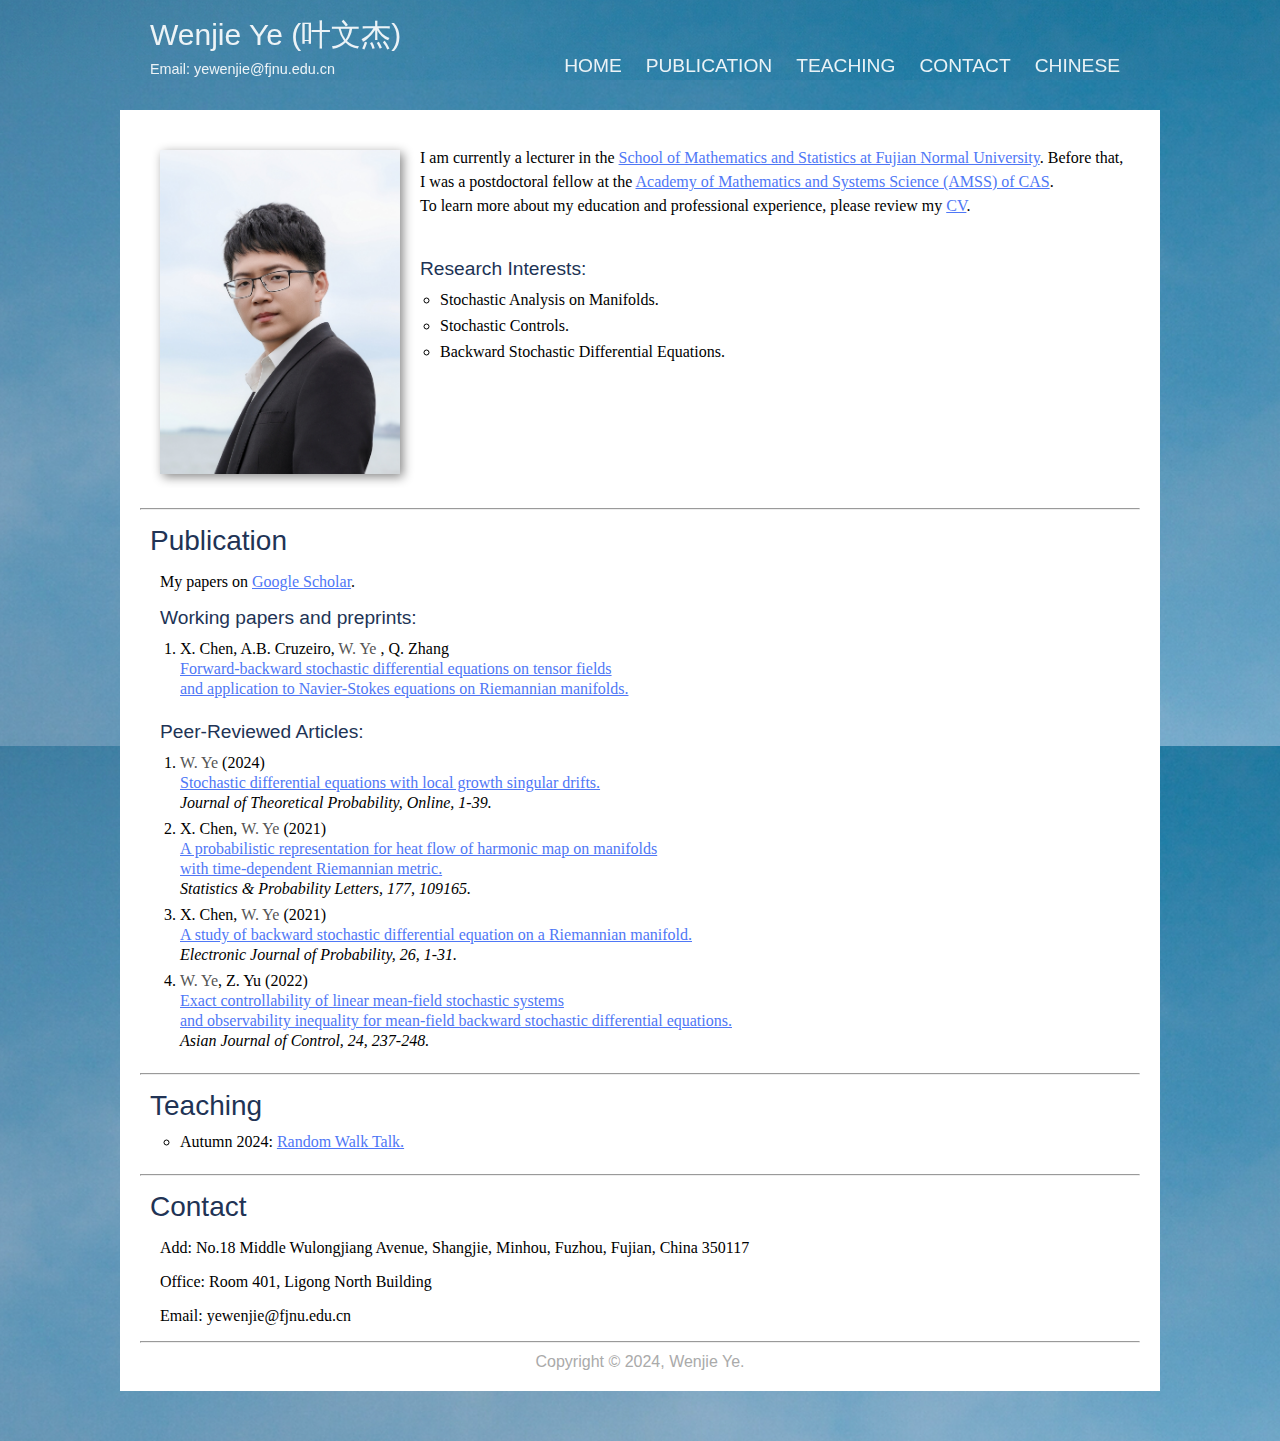
==== index.html @ bfc4f63e "new page" ====
<!DOCTYPE HTML>
<html>
<head>
  <!--header and icon-->
  <title>Wenjie Ye - FJNU</title>
  <link rel="shortcut icon" type="image/x-icon" href="images/favicon.ico"/>
  <link rel="stylesheet" href="css/style.css">
</head>

<!--main content-->
<body>
  <!--banner info-->
  <div class="banner">
    <div id="header">
      <div id="name">Wenjie Ye (叶文杰)</div>
      <div id="email">Email: yewenjie@fjnu.edu.cn</div>
      <div id="navigator">
        <div class="nav_cell"><a class="nav" href="#home", style="color:white; text-decoration:none">Home</a></div>
        <div class="nav_cell"><a class="nav" href="#publication", style="color:white; text-decoration:none">Publication</a></div>
        <div class="nav_cell"><a class="nav" href="#teaching", style="color:white; text-decoration:none">Teaching</a></div>
        <div class="nav_cell"><a class="nav" href="#contact", style="color:white;text-decoration:none">Contact</a></div>
        <div class="nav_cell"><a class="nav" href="chinese.html" target="_blank", style="color:white;text-decoration:none">Chinese</a></div>
      </div>
    </div>
  </div>

  <!-- home -->
  <div id="main">
    <div class="content">
      <a class="anchor" id="home"></a>
      <div class="introduction">

        <div id="selfie">
          <!--这里放照片-->
          <img src="images/selfie2.jpg" /><br>
          <div style="text-align: center; margin-top: 10px; font: normal 0.90em 'trebuchet ms', arial, sans-serif;"></div>
        </div>

        <!--这里自我简介-->
        <div class="right">
          <p>I am currently a lecturer in the <a class="link" href="https://math.fjnu.edu.cn/" target="_blank">School of Mathematics and Statistics at Fujian Normal University</a>. Before that, I was a postdoctoral fellow at the <a class="link" href="http://www.amss.ac.cn/" target="_blank">Academy of Mathematics and Systems Science (AMSS) of CAS</a>. <br> To learn more about my education and professional experience, please review my <a class="link" href="files/my_cv_2024.pdf" target="_blank">CV</a>. </p>
         <br>
          <div class="subtitle">Research Interests:</div>
          <ul>
               <li class="big">Stochastic Analysis on Manifolds.</li>
               <li class="big">Stochastic Controls.</li>
               <li class="big">Backward Stochastic Differential Equations.</li>
          </ul>
        </div>
    </div>

    <hr>

    <!-- publication -->
    <div class="content">
      <div class="title">Publication</div>
      <a class="anchor" id="publication" name="publication"></a>

      <p style="margin-left: 20px">My papers on <a class="link" href="https://scholar.google.com/citations?user=xoWgdRgAAAAJ&hl=en" target="_blank">Google Scholar</a>.</p>

      <!--这里添加 working paper/href是文章的链接 中间放题目-->
      <div class="subtitle">Working papers and preprints:</div>

        <ol>

          <li>X. Chen, A.B. Cruzeiro,<span class="emph"> W. Ye </span>, Q. Zhang<br>
          <a class="link" href="https://arxiv.org/abs/2301.06490" target="_blank">Forward-backward stochastic differential equations on tensor fields <br> and application to Navier-Stokes equations on Riemannian manifolds.</a><br>
          </li>
        </ol>
      <!--这里添加发表paper/href是文章的链接 中间放题目-->
      <div class="subtitle">Peer-Reviewed Articles:</div>

        <ol>
          <li><span class="emph"> W. Ye</span> (2024)<br>
            <a class="link" href="https://link.springer.com/article/10.1007/s10959-024-01333-5" target="_blank">Stochastic differential equations with local growth singular drifts.</a><br>
            <i>Journal of Theoretical Probability, Online, 1-39.</i><br>
            </li>
        
          <li>X. Chen, <span class="emph"> W. Ye</span> (2021)<br>
          <a class="link" href="https://www.sciencedirect.com/science/article/pii/S0167715221001279" target="_blank">A probabilistic representation for heat flow of harmonic map on manifolds<br> with time-dependent Riemannian metric.</a><br>
          <i>Statistics & Probability Letters, 177, 109165.</i><br>
          </li>

         <li>X. Chen, <span class="emph"> W. Ye</span> (2021)<br>
          <a class="link" href="https://projecteuclid.org/journals/electronic-journal-of-probability/volume-26/issue-none/A-study-of-backward-stochastic-differential-equation-on-a-Riemannian/10.1214/21-EJP649.full" target="_blank">A study of backward stochastic differential equation on a Riemannian manifold.</a><br>
          <i>Electronic Journal of Probability, 26, 1-31.</i><br>
          </li>

        <li><span class="emph"> W. Ye</span>, Z. Yu (2022)<br>
          <a class="link" href="https://projecteuclid.org/journals/electronic-journal-of-probability/volume-26/issue-none/A-study-of-backward-stochastic-differential-equation-on-a-Riemannian/10.1214/21-EJP649.full" target="_blank">Exact controllability of linear mean-field stochastic systems<br> and observability inequality for mean-field backward stochastic differential equations.</a><br>
          <i>Asian Journal of Control, 24, 237-248.</i><br>
          </li>
        </ol>
    <hr>


    <!-- teaching -->
    <div class="content">
      <div class="title">Teaching</div>
      <a class="anchor" id="teaching"></a>
    </div>
    <ul>
      <!--href是课程主页链接html 中间放课程题目-->
      <li> Autumn 2024: <a class="link" href="teaching/Random Walk Talk/2024.html" target="_blank"> Random Walk Talk.</a>
      </li> 
    </ul>
    <hr>

    <!-- contact -->
    <div class="content">
      <div class="title">Contact</div>
      <a class="anchor" id="contact"></a>
      <p style="margin-left:20px">Add: No.18 Middle Wulongjiang Avenue, Shangjie, Minhou, Fuzhou, Fujian, China 350117</p>
      <p style="margin-left:20px">Office: Room 401, Ligong North Building </p>
      <p style="margin-left:20px">Email: yewenjie@fjnu.edu.cn</p>
    </div>

    <hr>

  <div style="margin-top: 10px; text-align: center; font: normal 100% 'lucida sans unicode', arial, sans-serif;color: #AAA;">
  Copyright &copy; 2024, Wenjie Ye.<br>
  </div>

</body>
</html>
---- css/style.css ----
body {
  background-image: url('../images/background.jpg');
  background-color: #F0EFE2;
  margin: 0;
  padding: 0;
  margin-bottom: 50px;
  color: #000;
  font-size: 16px;
  font-weight: 200;
}
#main {
  clear: both;
  width: 1000px;
  margin: 0 auto;
  margin-top: 30px;
  background: rgba(255,255,255, 1);
  padding: 20px;
}
.banner {
  position: -webkit-sticky;
  position: sticky;
  top: 0;
  background-image: url('../images/banner1.jpg');
  opacity: 0.9;
  background-color: rgba(0,0,0,0.8);
  height: 80px;
}
#header {
  width: 1000px;
  margin: 0 auto;
  position: relative;
  color: white;
  padding-top: 15px;
  padding-bottom: 5px;
}
#name {
  padding-left: 10px;
  font-family: "Julius Sans One", sans-serif;
  font-size: 30px;
  width: 400px;
}
#email {
  padding-left: 10px;
  font: normal 0.90em 'century gothic', arial, sans-serif;
  margin-top: 5px;
}
#navigator {
  margin: auto 0;
  text-align: right;
  position: absolute;
  right: 10px;
  bottom: 5px;
}
#navigator a:link {
  text-decoration: none;
}
#navigator a:hover, #navigator a:visited {
  background: #364C62 ;
}
.nav_cell {
  display: inline-block;
  color: #FFF;
  font: normal 120% arial, sans-serif;
  text-transform: uppercase;
  padding:0 10px;
}

#selfie {
  margin: 20px 20px 0 20px;
  float: left;
}
#selfie img {
  width: 240px;
  box-shadow: 3px 3px 10px #888;
}
.right {
  margin-right: 10px;
  line-height: 1.5;
}
.introduction {
  margin-bottom: 20px;
  overflow: auto;
}

span.emph {
  color: #555;
  font-weight: normal;
}
.title {
  color: #213355;
  font-weight: bold;
  font: normal 175% 'century gothic', arial, sans-serif;
  margin-top: 15px;
  margin-left: 10px;
  margin-bottom: 10px;
}
.subtitle {
  color: #213355;
  margin-left: 20px;
  font-weight: bold;
  font: normal 120% 'century gothic', arial, sans-serif;
  margin-bottom: 10px;
}

a:link, a:visited {
  color: #4F77F6;
  text-decoration: underline;
}
a:hover {
  text-decoration: none;
}
a.anchor {
  display: block;
  position: relative;
  top: -110px;
  visibility: hidden;
}

ul li {
  margin: 0 0 6px 0;
  line-height: 125%;
}
ul {
  list-style-type: circle;
  margin: 2px 0 22px 0px;
}
ul li.big{
 margin-left: 260px;
}
ol{ 
  margin: 2px 0 22px 0px;
}
ol li{ 
  margin: 0 0 6px 0;
  line-height: 125%;
}
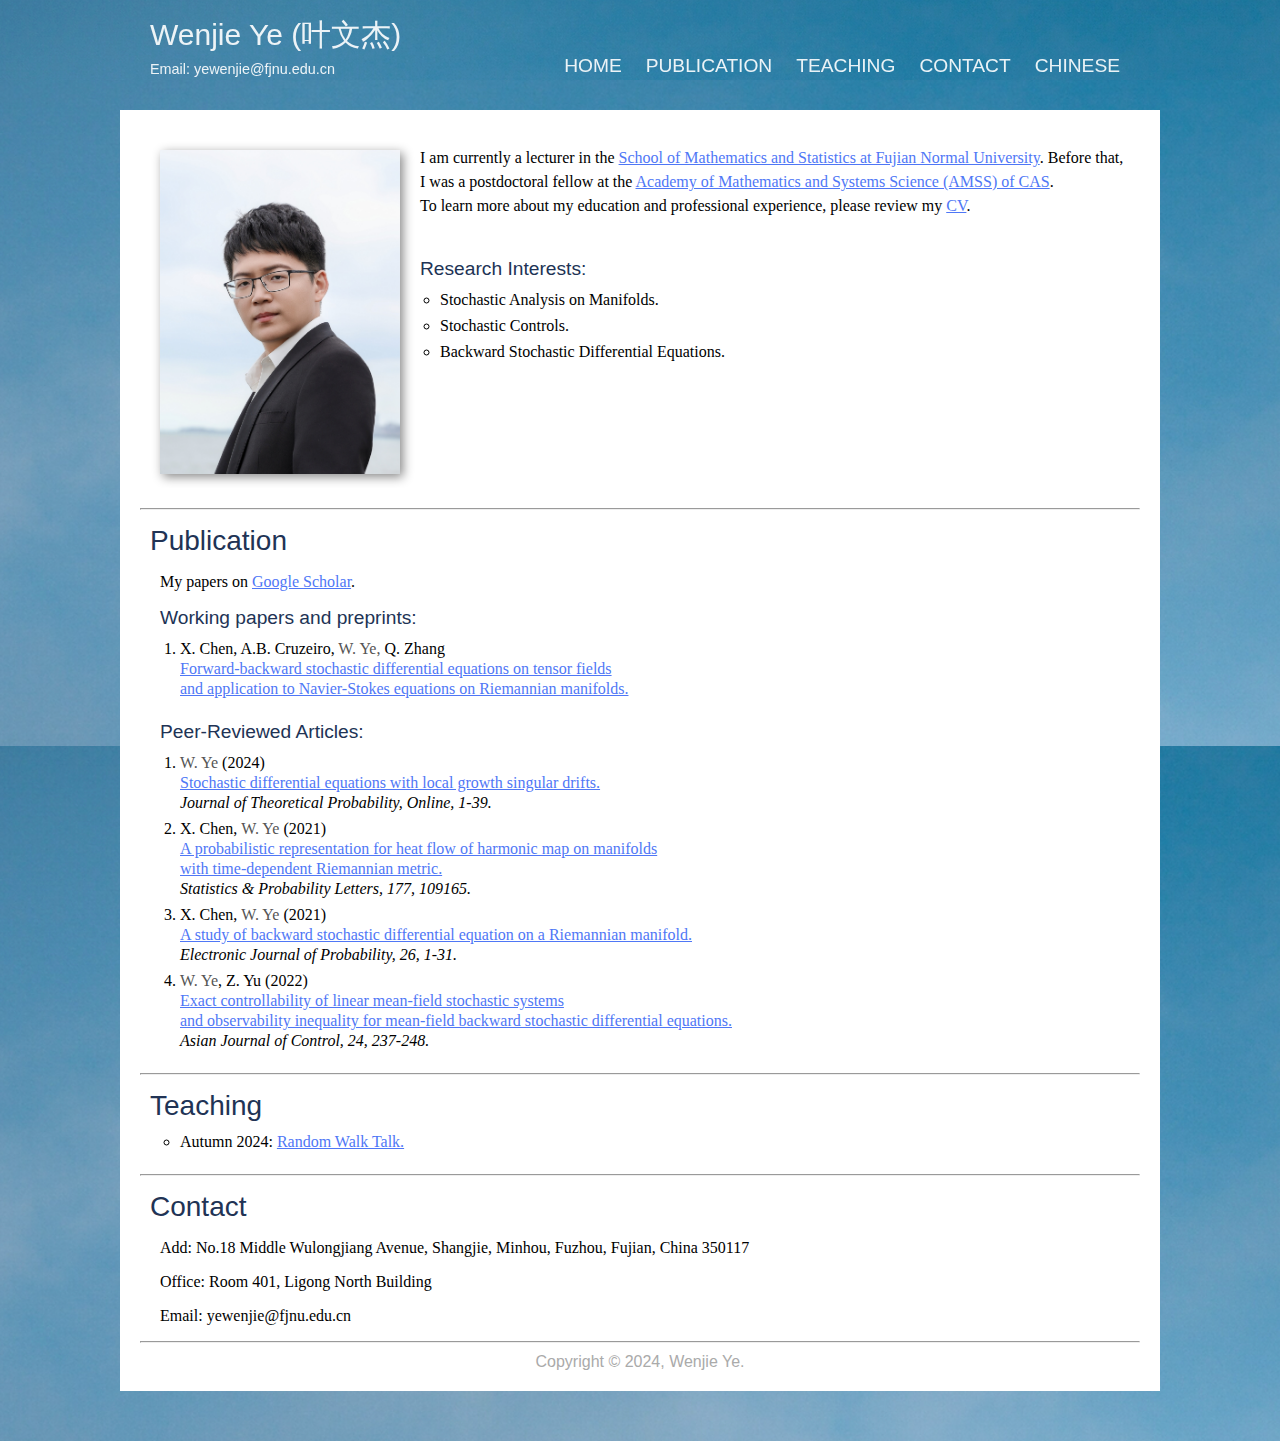
==== commit 3433efad: "add google search meta" ====
--- a/index.html
+++ b/index.html
@@ -4,6 +4,7 @@
   <!--header and icon-->
   <title>Wenjie Ye - FJNU</title>
   <link rel="shortcut icon" type="image/x-icon" href="images/favicon.ico"/>
+  <meta name="google-site-verification" content="5bcHJCxKbdqkJU-AjD0Qmexck_jA4qRjWjtIbomX60w" />
   <link rel="stylesheet" href="css/style.css">
 </head>
 
@@ -63,7 +64,7 @@
 
         <ol>
 
-          <li>X. Chen, A.B. Cruzeiro,<span class="emph"> W. Ye </span>, Q. Zhang<br>
+          <li>X. Chen, A.B. Cruzeiro,<span class="emph"> W. Ye, </span> Q. Zhang<br>
           <a class="link" href="https://arxiv.org/abs/2301.06490" target="_blank">Forward-backward stochastic differential equations on tensor fields <br> and application to Navier-Stokes equations on Riemannian manifolds.</a><br>
           </li>
         </ol>
